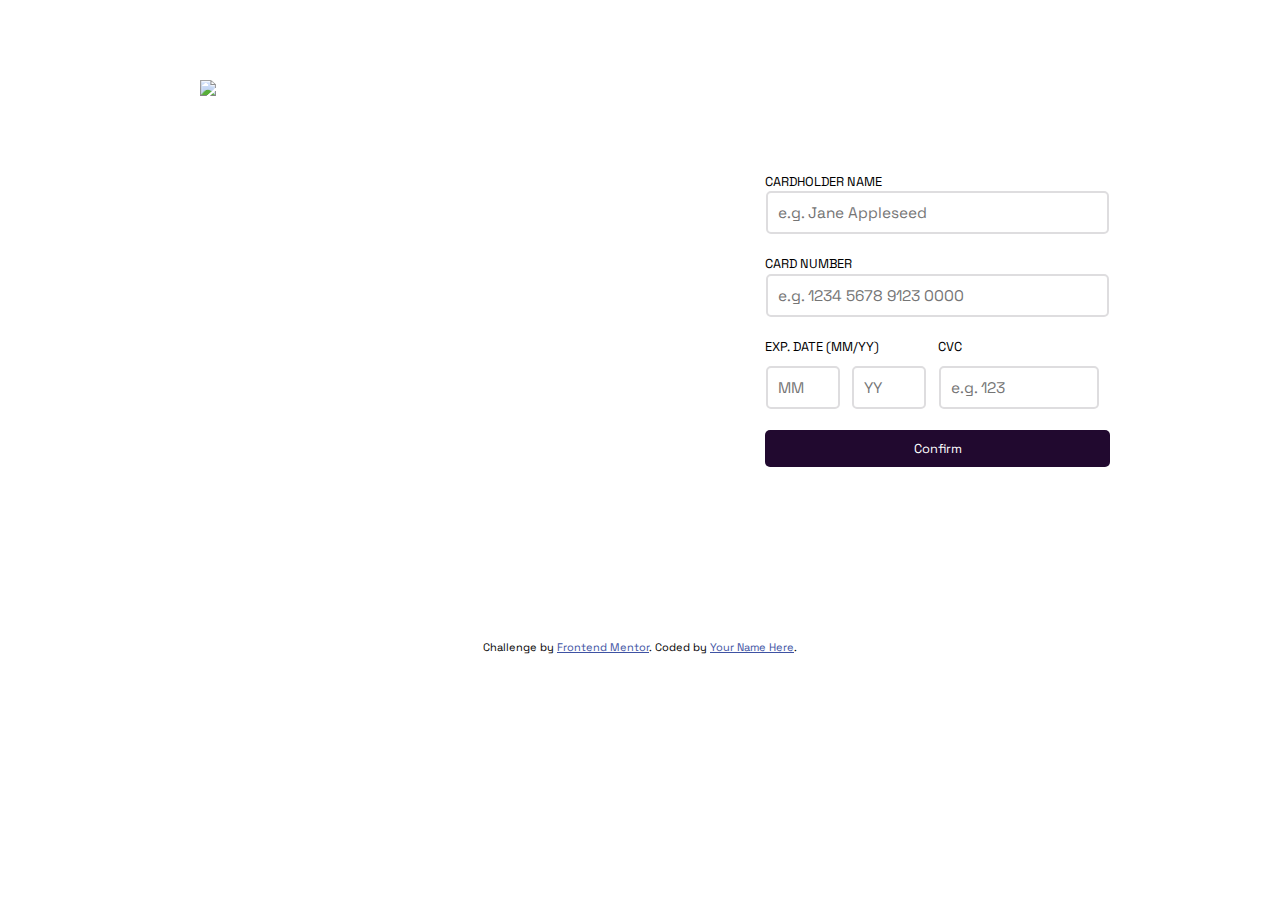
==== index.html @ 2e430feb "Upload" ====
<!DOCTYPE html>
<html lang="en">
<head>
  <meta charset="UTF-8">
  <meta name="viewport" content="width=device-width, initial-scale=1.0"> <!-- displays site properly based on user's device -->

  <link rel="icon" type="image/png" sizes="32x32" href="./images/favicon-32x32.png">
  <link rel="stylesheet" href="style.css">
  <script src="script.js" defer></script>
  <title>Frontend Mentor | Interactive card details form</title>
</head>
<body>

  <main>
    <div class="container">
    <section class="leftSec">
      <div class="front-side card">
        <img src="images/card-logo.svg" alt="card_logo">
        <h1 id="card-number">0000 0000 0000 0000</h1>
        <div class="flex-row">
          <h3 id="card-holder">Jane Appleseed</h3>
          <h3 id="card-expiry"><span id="month">00</span>/<span id="year">00</span></h3>
        </div>
      </div>    
      <div class="back-side card">
        <h3 id="card-cvc">000</h3>
      </div>
    </section>


    <form id="main-form" class="rightSec" action="/uploaded.html">
      <div>
        <label for="card-holder-in">Cardholder Name</label>
        <div class="no-back"><input id="card-holder-in" placeholder="e.g. Jane Appleseed" required minlength="5" oninput="cardHol()" onfocus="backLight(this)" onfocusout="disLight(this)"></div>
      </div>
      <div>
        <label for="card-number-in">Card Number</label>
        <div class="no-back"><input  type="number" id="card-number-in" placeholder="e.g. 1234 5678 9123 0000" required minlength="16" maxlength="16" oninput="limitMax(this, 16);cardNum()" onfocus="backLight(this)" onfocusout="disLight(this)"></div>
      </div>
      <div class="grid-container">
        <label for="month-in" id="exp-lab">Exp. Date (MM/YY)</label>
        <label for="cvc-in" id="cvc-lab">CVC</label>
          <div class="no-back"><input type="number" id="month-in" placeholder="MM" min="0" max="12" required oninput="limitMax(this, 2);changeMM()" onfocus="backLight(this)" onfocusout="disLight(this)"></div>
          <div class="no-back"><input type="number" id="year-in" placeholder="YY" min="23" max="30" required oninput="limitMax(this, 2);changeYY()" onfocus="backLight(this)" onfocusout="disLight(this)"></div>
          <div class="no-back"><input type="number" id="cvc-in" placeholder="e.g. 123" minlength="3" maxlength="3" required oninput="limitMax(this, 3);changeCVC()" onfocus="backLight(this)" onfocusout="disLight(this)"></div>
      </div>
      <input id="submit" class="but" type="submit" value="Confirm" onclick="saveData()">
    </form>
  </main>

  
  <div class="attribution">
    Challenge by <a href="https://www.frontendmentor.io?ref=challenge" target="_blank">Frontend Mentor</a>. 
    Coded by <a href="#">Your Name Here</a>.
  </div>
</body>
</html>
---- style.css ----
@import url('https://fonts.googleapis.com/css2?family=Space+Grotesk:wght@300;500&display=swap');

.attribution {
  font-size: 11px;
  text-align: center;
}
.attribution a {
  color: hsl(228, 45%, 44%);
}

:root {
    --font-white: hsl(0, 0%, 100%);
    --li-gr-vi: hsl(270, 3%, 87%);
    --da-gr-vi: hsl(279, 6%, 55%);
    --ve-da-vi: hsl(278, 68%, 11%);
    --err: hsl(0, 100%, 66%);
    --a-i-b: linear-gradient(hsl(249, 99%, 64%),hsl(278, 94%, 30%))
}

* {
    padding: 0;
    margin: 0;
    box-sizing: border-box;
}

html {
    font-family: "Space Grotesk", sans-serif;
}

body {
    display: flex;
    flex-direction: column;
    align-items: center;
    justify-content: center;
    background-image: url(images/bg-main-desktop.png);
    background-repeat: no-repeat;
}

.container {
    display: flex;
    gap: 50px;
    padding: 50px;
}

.card {
    width: 445px;
    height: 245px;
    border-radius: 8px;
    padding: 30px;
    color: var(--font-white);
    transition: .2s;
}

.front-side {
    background-image: url(images/bg-card-front.png);
    margin-bottom: 50px;
}

#card-number {
    margin-top: 50px;
    font-size: 2.1em;
    user-select: none;
    transition: .2s;
}

.flex-row {
    display: flex;
    align-items: center;
    margin-top: 20px;
    justify-content: space-between;
}

.leftSec {
    display: flex;
    flex-direction: column;
}

#card-holder, #card-expiry, #card-svc {
    text-transform: uppercase;
    font-weight: 100;
    user-select: none;
}

.back-side {
    background-image: url(images/bg-card-back.png);
    margin-left: 100px;
    display: flex;
    align-items: center;
    justify-content: right;
    padding: 55px;
}

.rightSec {
    display: flex;
    flex-direction: column;
    justify-content: center;
    font-size: .8em;
    gap: 20px;
    max-width: 400px;
}

label {
    text-transform: uppercase;
    white-space: nowrap;
    overflow: hidden;
}

input {
    display: block;
    font: 1.2em Space Grotesk;
    padding: 10px;
    border-radius: 5px;
    border-style:solid;
    width: 100%;
    border-color: var(--li-gr-vi);
}

input:focus {
    outline: none;
}

input::-webkit-inner-spin-button, input::-webkit-outer-spin-button {
    display: none;
}

form.submitted input:invalid {
    border-color:hsl(0, 100%, 66%);
}

.grid-container {
    display: grid;
    grid-template-columns: calc(25% - 10px) calc(25% - 10px) calc(50% - 10px);
    gap: 10px;
}

#exp-lab {
    grid-column: 1 / 3;
}

#cvc-lab {
    grid-column: 3 / 4;
}

#month-in {
    grid-row: 2 / 3;
}

.but {
    border: none;
    width: 100%;
    font-size: 1em;
    background-color: var(--ve-da-vi);
    color: white;
}

#thankSec {
    display: flex;
    text-align:center;
    flex-direction: column;
    justify-content:center;
    width: 400px;
    gap: 20px;
}

#thankSec>img {
    align-self: center;
    width: 100px;
}

#thankSec>h1 {
    font-weight: 100;
}

#thankSec>p {
    color: var(--da-gr-vi);
}

.no-back {
    display: flex;
    align-items: center;
    justify-content: center;
    border-radius: 5px;
    padding: 1.2px;
}

.in-back {
    background: var(--a-i-b);
}

@media (950px > width > 800px) {
    
    .card {
        width: 300px;
        height: 165px;
        background-size: cover;
        font-size: 8px;
    }
    
    #card-number {
        margin-top: 15px;
    }
}

@media (max-width: 800px) {
    body {
        background-image: url(images/bg-main-mobile.png);
        background-repeat: no-repeat;
        background-size: 100vmax 300px;
    }
    .container {
        flex-direction: column;
        align-items: center;
    }
    .card {
        margin: 0;
    }
    .leftSec {
        flex-direction: column-reverse;
    }
    .back-side {
        margin-left: 25px;
    }
    .front-side {
        margin-top: -75px;
    }
}

@media (max-width: 560px) {
    .front-side img {
        width: 50px;
    }
    .front-side {
        margin-top: -20px;
    }
    .back-side {
        padding: 30px;
    }
    #card-cvc {
        padding-top: 15px;
    }
    .card {
        width: 250px;
        height: 137.5px;
        background-size: cover;
        font-size: 8px;
        padding-top: 15px;
    }
    #card-number {
        margin-top: 25px;
    }
    .container {
        width: 100%;
    }
    #thankSec {
        width: 100%;
    }
}

@media (max-width: 380px) {
    .card {
        width: 200px;
        height: 110px;
        font-size: 5px;
    }
    .front-side img {
        width: 30px;
    }
}
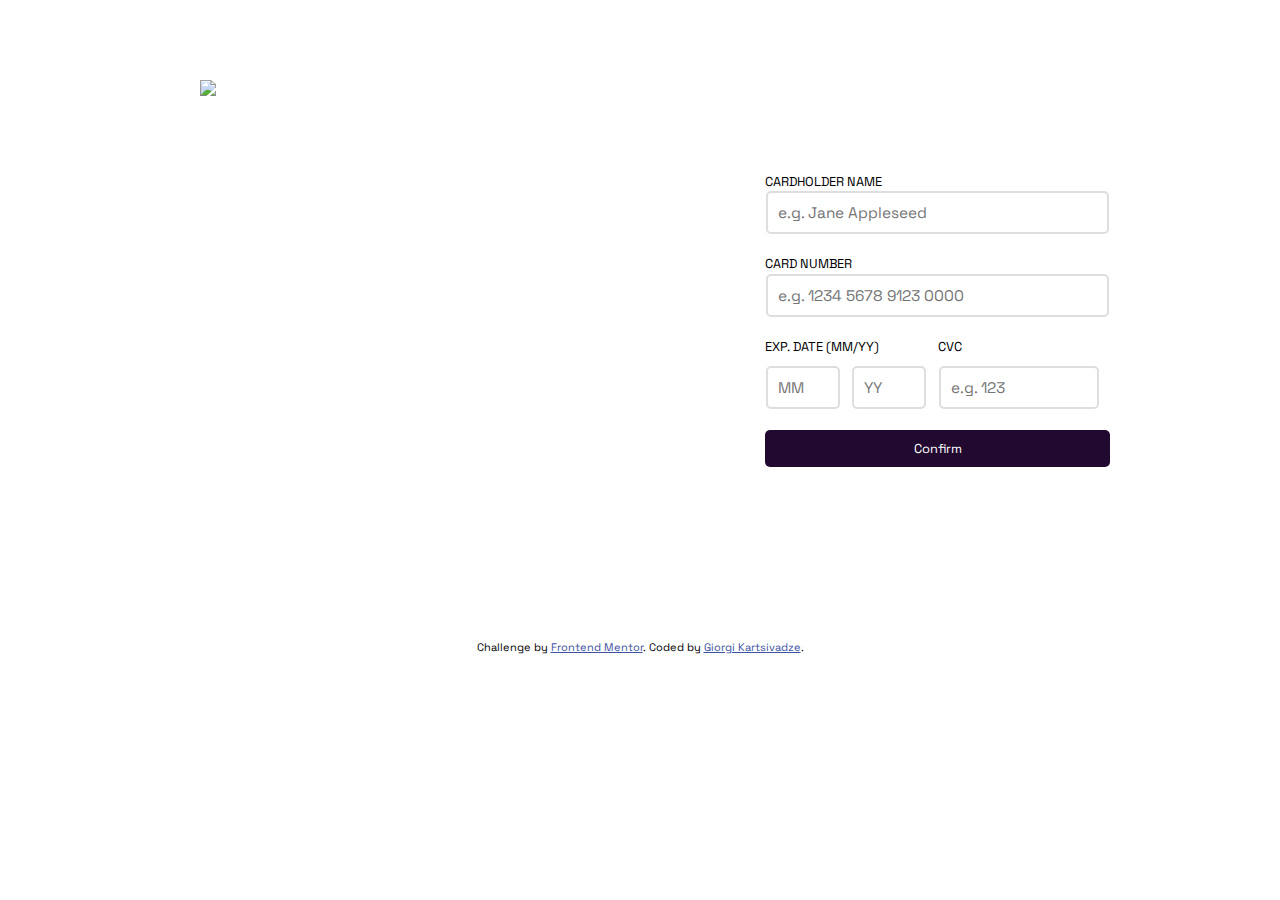
==== commit 2db98d0b: "edit" ====
--- a/index.html
+++ b/index.html
@@ -51,7 +51,7 @@
   
   <div class="attribution">
     Challenge by <a href="https://www.frontendmentor.io?ref=challenge" target="_blank">Frontend Mentor</a>. 
-    Coded by <a href="#">Your Name Here</a>.
+    Coded by <a href="mailto:qarcigio444@mail.ru">Giorgi Kartsivadze</a>.
   </div>
 </body>
-</html>+</html>
